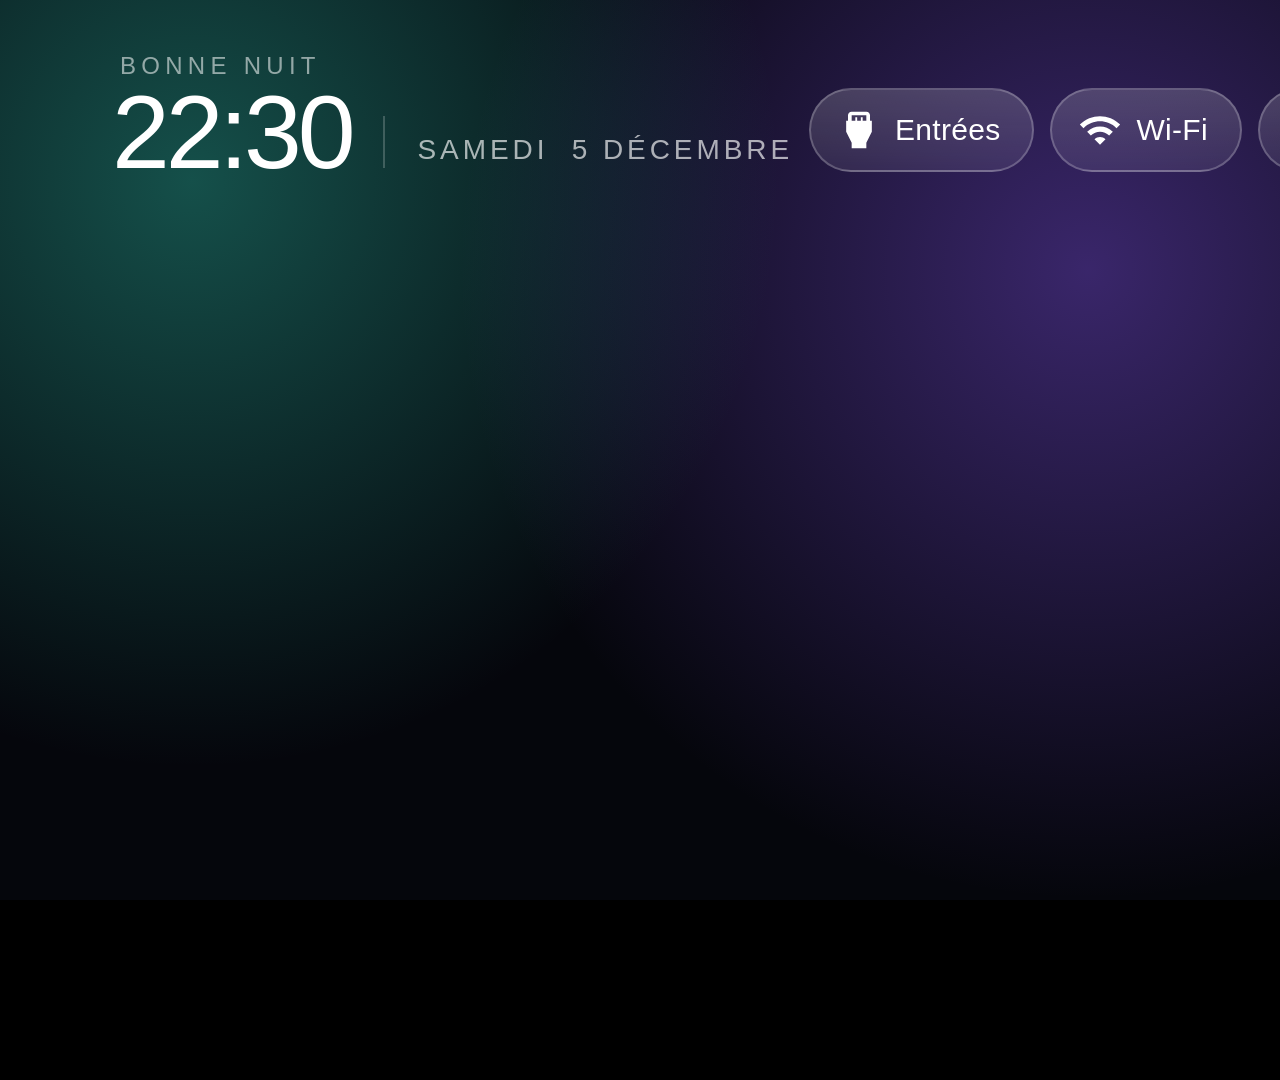
==== app/index.html @ 5684b0a1 "Add root features, themes and French UI for a rooted LG B5 On a TV rooted with Homebrew Channel: - r" ====
<!DOCTYPE html>
<html lang="fr">
<head>
  <meta charset="utf-8">
  <title>Accueil</title>
  <link rel="stylesheet" href="style.css">
</head>
<body>
  <!-- The theme's background, under the glow. -->
  <div id="backdrop"></div>

  <!-- Ambient glow in the colour of the focused dock app; two layers so colours crossfade. -->
  <div id="ambientA" class="ambient"></div>
  <div id="ambientB" class="ambient"></div>

  <!-- Top shelf: the focused dock app's name, above the dock. -->
  <div id="hero"></div>

  <header>
    <div id="leftBlock">
      <div id="greeting"></div>
      <div id="timeRow">
        <span id="clock"></span><span class="divider"></span><span id="date"></span>
      </div>
    </div>
    <div id="topButtons">
      <div class="pill" id="btnInputs">
        <svg viewBox="0 0 24 24"><path d="M18,7V4c0,-1.1 -0.9,-2 -2,-2H8C6.9,2 6,2.9 6,4v3H5v6l3,6v3h8v-3l3,-6V7H18zM8,4h8v3h-2V5h-1v2h-2V5h-1v2H8V4z"/></svg>
        <span>Entrées</span>
      </div>
      <div class="pill" id="btnWifi">
        <svg viewBox="0 0 24 24"><path d="M1,9l2,2c4.97,-4.97 13.030,-4.97 18,0l2,-2C16.93,2.93 7.08,2.93 1,9zM9,17l3,3 3,-3c-1.65,-1.66 -4.34,-1.66 -6,0zM5,13l2,2c2.76,-2.76 7.24,-2.76 10,0l2,-2C15.14,9.14 8.87,9.14 5,13z"/></svg>
        <span id="wifiLabel">Wi-Fi</span>
      </div>
      <div class="pill" id="btnSettings">
        <svg viewBox="0 0 24 24"><path d="M19.14,12.94c0.04,-0.3 0.06,-0.61 0.06,-0.94c0,-0.32 -0.02,-0.64 -0.07,-0.94l2.030,-1.58c0.18,-0.14 0.23,-0.41 0.12,-0.61l-1.92,-3.32c-0.12,-0.22 -0.37,-0.29 -0.59,-0.22l-2.39,0.96c-0.5,-0.38 -1.03,-0.7 -1.62,-0.94L14.4,2.81c-0.04,-0.24 -0.24,-0.41 -0.48,-0.41h-3.84c-0.24,0 -0.43,0.17 -0.47,0.41L9.25,5.35C8.66,5.59 8.12,5.92 7.63,6.29L5.24,5.33c-0.22,-0.08 -0.47,0 -0.59,0.22L2.74,8.87C2.62,9.08 2.66,9.34 2.86,9.48l2.030,1.58C4.84,11.36 4.8,11.69 4.8,12s0.02,0.64 0.07,0.94l-2.030,1.58c-0.18,0.14 -0.23,0.41 -0.12,0.61l1.92,3.32c0.12,0.22 0.37,0.29 0.59,0.22l2.39,-0.96c0.5,0.38 1.03,0.7 1.62,0.94l0.36,2.54c0.05,0.24 0.24,0.41 0.48,0.41h3.84c0.24,0 0.44,-0.17 0.47,-0.41l0.36,-2.54c0.59,-0.24 1.13,-0.56 1.62,-0.94l2.39,0.96c0.22,0.08 0.47,0 0.59,-0.22l1.92,-3.32c0.12,-0.22 0.07,-0.47 -0.12,-0.61L19.14,12.94zM12,15.6c-1.98,0 -3.6,-1.62 -3.6,-3.6s1.62,-3.6 3.6,-3.6s3.6,1.62 3.6,3.6S13.98,15.6 12,15.6z"/></svg>
        <span>Paramètres</span>
      </div>
      <div class="pill" id="btnTheme">
        <svg viewBox="0 0 24 24"><path d="M12,3c-4.97,0 -9,4.03 -9,9s4.03,9 9,9c0.83,0 1.5,-0.67 1.5,-1.5c0,-0.39 -0.15,-0.74 -0.39,-1.01c-0.23,-0.26 -0.38,-0.61 -0.38,-0.99c0,-0.83 0.67,-1.5 1.5,-1.5H16c2.76,0 5,-2.24 5,-5C21,6.58 16.97,3 12,3zM6.5,12C5.67,12 5,11.33 5,10.5S5.67,9 6.5,9S8,9.67 8,10.5S7.330,12 6.5,12zM9.5,8C8.67,8 8,7.33 8,6.5S8.67,5 9.5,5S11,5.67 11,6.5S10.33,8 9.5,8zM14.5,8C13.67,8 13,7.33 13,6.5S13.67,5 14.5,5S16,5.67 16,6.5S15.33,8 14.5,8zM17.5,12c-0.83,0 -1.5,-0.67 -1.5,-1.5S16.67,9 17.5,9S19,9.67 19,10.5S18.33,12 17.5,12z"/></svg>
        <span id="themeLabel">Thème</span>
      </div>
    </div>
  </header>

  <!-- Everything below the header scrolls together: dock band, tiles and the glass highlight. -->
  <div id="viewport">
    <div id="stage">
      <div id="dockBand"></div>
      <div id="tiles"></div>
      <div id="glass"></div>
    </div>
  </div>

  <!-- Dropdown under the Inputs pill. -->
  <div id="inputsPanel" class="hidden"></div>

  <div id="toast"></div>

  <script src="config.js"></script>
  <script src="apps.js"></script>
  <script src="app.js"></script>
</body>
</html>
---- app/style.css ----
/* Sizes are the Android launcher's dp values doubled: webOS renders web apps at 1920x1080. */

@font-face {
  font-family: 'Outfit';
  src: url('fonts/outfit.ttf') format('truetype');
  font-weight: 100 900;
}

* { box-sizing: border-box; margin: 0; padding: 0; }

html, body {
  width: 1920px;
  height: 1080px;
  overflow: hidden;
  background: #000;
  color: #fff;
  font-family: 'Outfit', sans-serif;
  cursor: default;
}

/* ---- ambient glow ---------------------------------------------------------------------------- */

#backdrop {
  position: absolute;
  inset: 0;
  background: #000;
  transition: background 400ms ease;
  pointer-events: none;
}

body.noGlow .ambient { opacity: 0 !important; }

.ambient {
  position: absolute;
  inset: 0;
  opacity: 0;
  transition: opacity 600ms ease;
  pointer-events: none;
}

/* ---- top shelf ------------------------------------------------------------------------------- */

#hero {
  position: absolute;
  left: 136px;
  font-size: 96px;
  font-weight: 300;
  letter-spacing: -0.02em;
  line-height: 1;
  white-space: nowrap;
  opacity: 0;
  transition: opacity 260ms ease, transform 200ms ease;
  pointer-events: none;
}

/* ---- header ---------------------------------------------------------------------------------- */

header {
  position: absolute;
  top: 52px;
  left: 112px;
  right: 112px;
  display: flex;
  justify-content: space-between;
  align-items: flex-end;
  z-index: 3;
  transition: opacity 300ms ease, transform 360ms cubic-bezier(0.25, 0.8, 0.3, 1);
}

/* Below the dock: the header slides away so the grid gets the whole screen. */

#greeting {
  margin-left: 8px;
  color: rgba(255, 255, 255, 0.55);
  font-size: 24px;
  font-weight: 500;
  letter-spacing: 0.22em;
  text-transform: uppercase;
}

#timeRow { display: flex; align-items: flex-end; }

#clock {
  font-size: 104px;
  font-weight: 300;
  letter-spacing: -0.04em;
  line-height: 1;
}

.divider {
  width: 2px;
  height: 52px;
  margin: 0 32px 16px;
  background: rgba(255, 255, 255, 0.2);
}

#date {
  margin-bottom: 18px;
  color: rgba(255, 255, 255, 0.65);
  font-size: 28px;
  font-weight: 400;
  letter-spacing: 0.14em;
  text-transform: uppercase;
  white-space: pre;
}

#topButtons { display: flex; margin-bottom: 12px; }

/* Frosted pill, tvOS style. */
.pill {
  display: flex;
  align-items: center;
  height: 84px;
  margin-left: 16px;
  padding: 0 32px 0 26px;
  border-radius: 42px;
  border: 2px solid rgba(255, 255, 255, 0.22);
  background: linear-gradient(180deg, rgba(255, 255, 255, 0.18), rgba(255, 255, 255, 0.08));
  color: #fff;
  font-size: 30px;
  font-weight: 500;
  letter-spacing: 0.01em;
  white-space: nowrap;
  transition: background 160ms ease, color 160ms ease, transform 200ms ease;
}

.pill svg { width: 44px; height: 44px; margin-right: 14px; fill: currentColor; }

.pill.focused {
  background: rgba(255, 255, 255, 0.96);
  border-color: transparent;
  color: #000;
  transform: scale(1.04);
}

/* ---- grid ------------------------------------------------------------------------------------ */

#viewport {
  position: absolute;
  inset: 0;
  overflow: hidden;
}

#stage {
  position: absolute;
  inset: 0;
  transition: transform 420ms cubic-bezier(0.25, 0.8, 0.3, 1);
}

/* The tvOS lighter band behind the dock row. */
#dockBand {
  position: absolute;
  border-radius: 52px;
  background: #141416;
  border: 2px solid rgba(255, 255, 255, 0.12);
}

.item {
  position: absolute;
  width: var(--tile-w, 360px);
  opacity: 0;
  transform: translateY(24px);
  transition: opacity 400ms ease, transform 400ms cubic-bezier(0.2, 0.8, 0.3, 1),
    left 320ms cubic-bezier(0.25, 0.8, 0.3, 1), top 320ms cubic-bezier(0.25, 0.8, 0.3, 1);
}

.item.shown { opacity: 1; transform: none; }

.item.dock .name { display: none; }

/* Rearranging: the held tile wiggles and floats above the others; the glass steps aside. */
.item.moving { z-index: 2; }

.item.moving .card {
  box-shadow: 0 24px 48px rgba(0, 0, 0, 0.6);
  animation: wiggle 240ms ease-in-out infinite alternate;
}

@keyframes wiggle {
  from { transform: scale(1.1) rotate(-1.2deg); }
  to { transform: scale(1.1) rotate(1.2deg); }
}

body.editing #glass { opacity: 0 !important; }

.card {
  position: relative;
  width: var(--tile-w, 360px);
  height: var(--tile-h, 202px);
  border-radius: 32px;
  overflow: hidden;
  background: #1c1c1e;
  transition: transform 180ms ease;
}

/* Faint rim so black tiles (Apple TV) still read against the black page. */
.card::after {
  content: '';
  position: absolute;
  inset: 0;
  border-radius: 32px;
  box-shadow: inset 0 0 0 2px rgba(255, 255, 255, 0.1);
}

.item.focused .card {
  transform: scale(1.1);
  transition: transform 260ms cubic-bezier(0.34, 1.6, 0.5, 1);
}

.card img {
  position: absolute;
  top: 0;
  left: 50%;
  height: 100%;
  transform: translateX(-50%);
}

/* Transparent system icons: smaller glyph, centred. */
.card.glyph img {
  top: 50%;
  height: 62%;
  transform: translate(-50%, -50%);
}

.name {
  height: 44px;
  margin-top: 14px;
  color: rgba(255, 255, 255, 0.95);
  font-size: 28px;
  font-weight: 500;
  letter-spacing: 0.02em;
  text-align: center;
  white-space: nowrap;
  overflow: hidden;
  text-overflow: ellipsis;
  opacity: 0;
  transform: translateY(-12px);
  transition: opacity 220ms ease, transform 220ms ease;
}

.item.focused .name { opacity: 1; transform: translateY(8px); }

/* The single floating glass highlight that springs between tiles. */
#glass {
  position: absolute;
  left: 0;
  top: 0;
  border-radius: 47px;
  border: 3px solid rgba(255, 255, 255, 0.8);
  background: linear-gradient(180deg, rgba(255, 255, 255, 0.24), rgba(255, 255, 255, 0.07));
  box-shadow: 0 0 4px 2px rgba(255, 255, 255, 0.19), 0 0 12px 4px rgba(255, 255, 255, 0.08);
  overflow: hidden;
  opacity: 0;
  pointer-events: none;
  transition: opacity 180ms ease, transform 520ms cubic-bezier(0.3, 1.35, 0.45, 1);
}

/* Bright top specular. */
#glass::before {
  content: '';
  position: absolute;
  left: 0;
  right: 0;
  top: 0;
  height: 45%;
  background: linear-gradient(180deg, rgba(255, 255, 255, 0.4), rgba(255, 255, 255, 0));
}

/* ---- inputs dropdown ------------------------------------------------------------------------- */

#inputsPanel {
  position: absolute;
  z-index: 5;
  padding: 16px;
  border-radius: 40px;
  border: 2px solid rgba(255, 255, 255, 0.2);
  background: linear-gradient(180deg, rgba(42, 42, 46, 0.95), rgba(22, 22, 24, 0.96));
  transform-origin: top;
  transition: opacity 220ms ease, transform 220ms cubic-bezier(0.2, 0.8, 0.3, 1);
}

#inputsPanel.hidden { opacity: 0; transform: translateY(-16px) scaleY(0.92); pointer-events: none; }

.inputRow {
  display: flex;
  align-items: center;
  height: 84px;
  padding: 0 24px;
  border-radius: 24px;
  font-size: 30px;
  font-weight: 500;
  white-space: nowrap;
}

.inputRow svg { width: 40px; height: 40px; margin-right: 20px; fill: currentColor; }

.inputRow.focused { background: rgba(255, 255, 255, 0.96); color: #000; }

.separator { height: 2px; margin: 12px 24px; background: rgba(255, 255, 255, 0.12); }

/* ---- toast ----------------------------------------------------------------------------------- */

#toast {
  position: absolute;
  left: 50%;
  bottom: 80px;
  padding: 20px 40px;
  border-radius: 40px;
  background: rgba(40, 40, 44, 0.95);
  font-size: 28px;
  opacity: 0;
  transform: translateX(-50%);
  transition: opacity 200ms ease;
  z-index: 6;
}

#toast.shown { opacity: 1; }
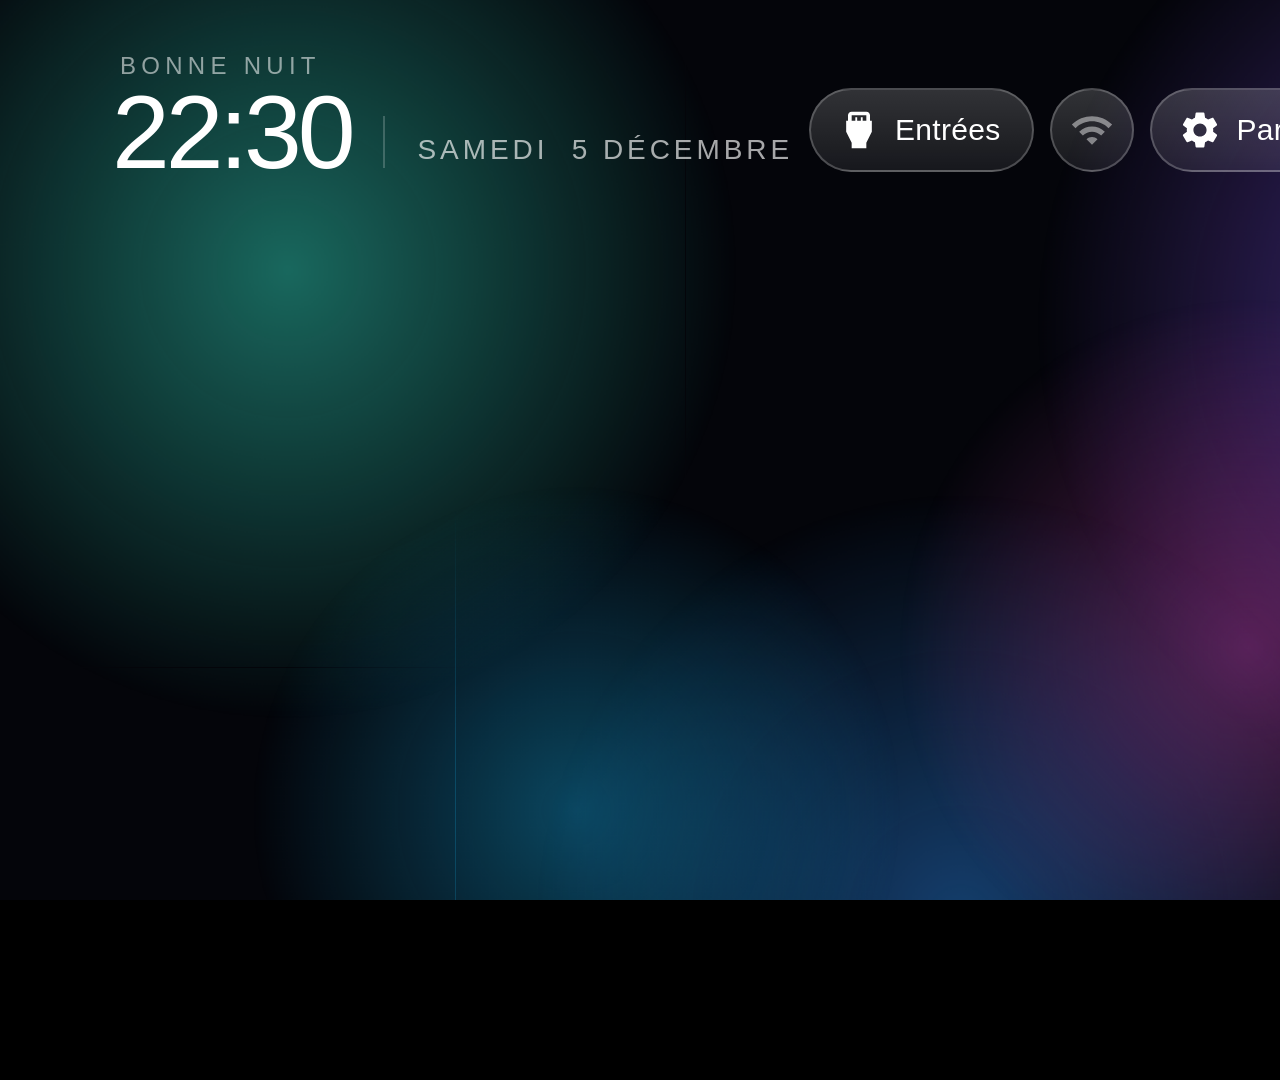
==== commit 66dd64e3: "Add ambient lights control, blank the pointer on Home, fix dropped root calls lights.js drives Hyper" ====
--- a/app/index.html
+++ b/app/index.html
@@ -28,7 +28,7 @@
         <svg viewBox="0 0 24 24"><path d="M18,7V4c0,-1.1 -0.9,-2 -2,-2H8C6.9,2 6,2.9 6,4v3H5v6l3,6v3h8v-3l3,-6V7H18zM8,4h8v3h-2V5h-1v2h-2V5h-1v2H8V4z"/></svg>
         <span>Entrées</span>
       </div>
-      <div class="pill" id="btnWifi">
+      <div class="pill round" id="btnWifi">
         <svg viewBox="0 0 24 24"><path d="M1,9l2,2c4.97,-4.97 13.030,-4.97 18,0l2,-2C16.93,2.93 7.08,2.93 1,9zM9,17l3,3 3,-3c-1.65,-1.66 -4.34,-1.66 -6,0zM5,13l2,2c2.76,-2.76 7.24,-2.76 10,0l2,-2C15.14,9.14 8.87,9.14 5,13z"/></svg>
         <span id="wifiLabel">Wi-Fi</span>
       </div>
@@ -40,15 +40,17 @@
         <svg viewBox="0 0 24 24"><path d="M12,3c-4.97,0 -9,4.03 -9,9s4.03,9 9,9c0.83,0 1.5,-0.67 1.5,-1.5c0,-0.39 -0.15,-0.74 -0.39,-1.01c-0.23,-0.26 -0.38,-0.61 -0.38,-0.99c0,-0.83 0.67,-1.5 1.5,-1.5H16c2.76,0 5,-2.24 5,-5C21,6.58 16.97,3 12,3zM6.5,12C5.67,12 5,11.33 5,10.5S5.67,9 6.5,9S8,9.67 8,10.5S7.330,12 6.5,12zM9.5,8C8.67,8 8,7.33 8,6.5S8.67,5 9.5,5S11,5.67 11,6.5S10.33,8 9.5,8zM14.5,8C13.67,8 13,7.33 13,6.5S13.67,5 14.5,5S16,5.67 16,6.5S15.33,8 14.5,8zM17.5,12c-0.83,0 -1.5,-0.67 -1.5,-1.5S16.67,9 17.5,9S19,9.67 19,10.5S18.33,12 17.5,12z"/></svg>
         <span id="themeLabel">Thème</span>
       </div>
+      <div class="pill round" id="btnLights" title="Éclairage d'ambiance">
+        <svg viewBox="0 0 24 24"><path d="M9,21c0,0.55 0.45,1 1,1h4c0.55,0 1,-0.45 1,-1v-1H9V21zM12,2C8.14,2 5,5.14 5,9c0,2.38 1.19,4.47 3,5.74V17c0,0.55 0.45,1 1,1h6c0.55,0 1,-0.45 1,-1v-2.26c1.81,-1.27 3,-3.36 3,-5.74C19,5.14 15.86,2 12,2z"/></svg>
+      </div>
     </div>
   </header>
 
-  <!-- Everything below the header scrolls together: dock band, tiles and the glass highlight. -->
+  <!-- Everything below the header scrolls together: dock band and tiles. -->
   <div id="viewport">
     <div id="stage">
       <div id="dockBand"></div>
       <div id="tiles"></div>
-      <div id="glass"></div>
     </div>
   </div>
 
--- a/app/style.css
+++ b/app/style.css
@@ -23,10 +23,56 @@
 #backdrop {
   position: absolute;
   inset: 0;
+  overflow: hidden;
   background: #000;
   transition: background 400ms ease;
   pointer-events: none;
 }
+
+/* Theme halos drifting and fading in and out, like an aurora. Only transform and opacity animate,
+   on half-size textures scaled 2x, so the TV's GPU composites them without repainting. The
+   animation of each halo is set from config.js. */
+.blob {
+  position: absolute;
+  transform: scale(2);
+  will-change: transform, opacity;
+}
+
+body.away .blob { animation-play-state: paused; }
+
+@keyframes drift-1 {
+  0% { transform: translate(0, 0) scale(2); }
+  33% { transform: translate(420px, 160px) scale(2.4); }
+  66% { transform: translate(150px, -220px) scale(1.7); }
+  100% { transform: translate(-300px, 80px) scale(2.2); }
+}
+
+@keyframes drift-2 {
+  0% { transform: translate(0, 0) scale(2); }
+  33% { transform: translate(-450px, 200px) scale(1.8); }
+  66% { transform: translate(-120px, -180px) scale(2.5); }
+  100% { transform: translate(300px, 120px) scale(2); }
+}
+
+@keyframes drift-3 {
+  0% { transform: translate(0, 0) scale(2); }
+  33% { transform: translate(380px, -250px) scale(2.3); }
+  66% { transform: translate(-350px, -120px) scale(1.8); }
+  100% { transform: translate(100px, -300px) scale(2.4); }
+}
+
+@keyframes drift-4 {
+  0% { transform: translate(0, 0) scale(2); }
+  33% { transform: translate(-300px, -220px) scale(1.7); }
+  66% { transform: translate(350px, 180px) scale(2.4); }
+  100% { transform: translate(-150px, 250px) scale(2); }
+}
+
+@keyframes fade {
+  0% { opacity: 0.15; }
+  100% { opacity: 1; }
+}
+
 
 body.noGlow .ambient { opacity: 0 !important; }
 
@@ -126,6 +172,15 @@
 
 .pill svg { width: 44px; height: 44px; margin-right: 14px; fill: currentColor; }
 
+/* Icon-only pills: Wi-Fi (network name as tooltip) and the ambient lights switch, amber while the
+   lights follow the picture. Dimmed while off. */
+.pill.round { width: 84px; padding: 0; justify-content: center; }
+.pill.round span { display: none; }
+.pill.round svg { margin: 0; opacity: 0.45; transition: opacity 200ms ease, fill 200ms ease; }
+#btnWifi.on svg { opacity: 1; }
+#btnLights.on svg { opacity: 1; fill: #ffc861; }
+#btnLights.on.focused svg { fill: #d48a00; }
+
 .pill.focused {
   background: rgba(255, 255, 255, 0.96);
   border-color: transparent;
@@ -168,7 +223,7 @@
 
 .item.dock .name { display: none; }
 
-/* Rearranging: the held tile wiggles and floats above the others; the glass steps aside. */
+/* Rearranging: the held tile wiggles and floats above the others. */
 .item.moving { z-index: 2; }
 
 .item.moving .card {
@@ -181,7 +236,6 @@
   to { transform: scale(1.1) rotate(1.2deg); }
 }
 
-body.editing #glass { opacity: 0 !important; }
 
 .card {
   position: relative;
@@ -190,8 +244,43 @@
   border-radius: 32px;
   overflow: hidden;
   background: #1c1c1e;
-  transition: transform 180ms ease;
-}
+  transform: perspective(900px) rotateX(var(--tilt-x, 0deg)) rotateY(var(--tilt-y, 0deg));
+  /* Only transform and opacity animate, which the TV's GPU composites without repainting. The
+     overshoot gives the lift and the tilt their spring. */
+  transition: transform 420ms cubic-bezier(0.2, 0.9, 0.3, 1.25);
+  will-change: transform;
+}
+
+/* Light sheen across the top of the focused tile, faded in. */
+.card::before {
+  content: '';
+  position: absolute;
+  inset: 0;
+  z-index: 1;
+  background: radial-gradient(120% 90% at 50% -10%, rgba(255, 255, 255, 0.32),
+    rgba(255, 255, 255, 0.06) 45%, rgba(255, 255, 255, 0) 70%);
+  opacity: 0;
+  transition: opacity 260ms ease;
+  pointer-events: none;
+}
+
+/* The lift shadow: drawn once under every tile and only faded in, never re-blurred. */
+.item::before {
+  content: '';
+  position: absolute;
+  left: 0;
+  top: 0;
+  width: var(--tile-w, 360px);
+  height: var(--tile-h, 202px);
+  border-radius: 32px;
+  box-shadow: 0 36px 64px rgba(0, 0, 0, 0.6), 0 12px 24px rgba(0, 0, 0, 0.4);
+  opacity: 0;
+  transform: translateY(-6px) scale(1.12);
+  transition: opacity 320ms ease;
+  will-change: opacity;
+}
+
+.item.focused::before { opacity: 1; }
 
 /* Faint rim so black tiles (Apple TV) still read against the black page. */
 .card::after {
@@ -202,10 +291,15 @@
   box-shadow: inset 0 0 0 2px rgba(255, 255, 255, 0.1);
 }
 
+/* Focus, tvOS style: the tile itself lifts off the page. */
+.item.focused { z-index: 1; }
+
 .item.focused .card {
-  transform: scale(1.1);
-  transition: transform 260ms cubic-bezier(0.34, 1.6, 0.5, 1);
-}
+  transform: perspective(900px) translateY(-6px) scale(1.12)
+    rotateX(var(--tilt-x, 0deg)) rotateY(var(--tilt-y, 0deg));
+}
+
+.item.focused .card::before { opacity: 1; }
 
 .card img {
   position: absolute;
@@ -240,32 +334,6 @@
 
 .item.focused .name { opacity: 1; transform: translateY(8px); }
 
-/* The single floating glass highlight that springs between tiles. */
-#glass {
-  position: absolute;
-  left: 0;
-  top: 0;
-  border-radius: 47px;
-  border: 3px solid rgba(255, 255, 255, 0.8);
-  background: linear-gradient(180deg, rgba(255, 255, 255, 0.24), rgba(255, 255, 255, 0.07));
-  box-shadow: 0 0 4px 2px rgba(255, 255, 255, 0.19), 0 0 12px 4px rgba(255, 255, 255, 0.08);
-  overflow: hidden;
-  opacity: 0;
-  pointer-events: none;
-  transition: opacity 180ms ease, transform 520ms cubic-bezier(0.3, 1.35, 0.45, 1);
-}
-
-/* Bright top specular. */
-#glass::before {
-  content: '';
-  position: absolute;
-  left: 0;
-  right: 0;
-  top: 0;
-  height: 45%;
-  background: linear-gradient(180deg, rgba(255, 255, 255, 0.4), rgba(255, 255, 255, 0));
-}
-
 /* ---- inputs dropdown ------------------------------------------------------------------------- */
 
 #inputsPanel {
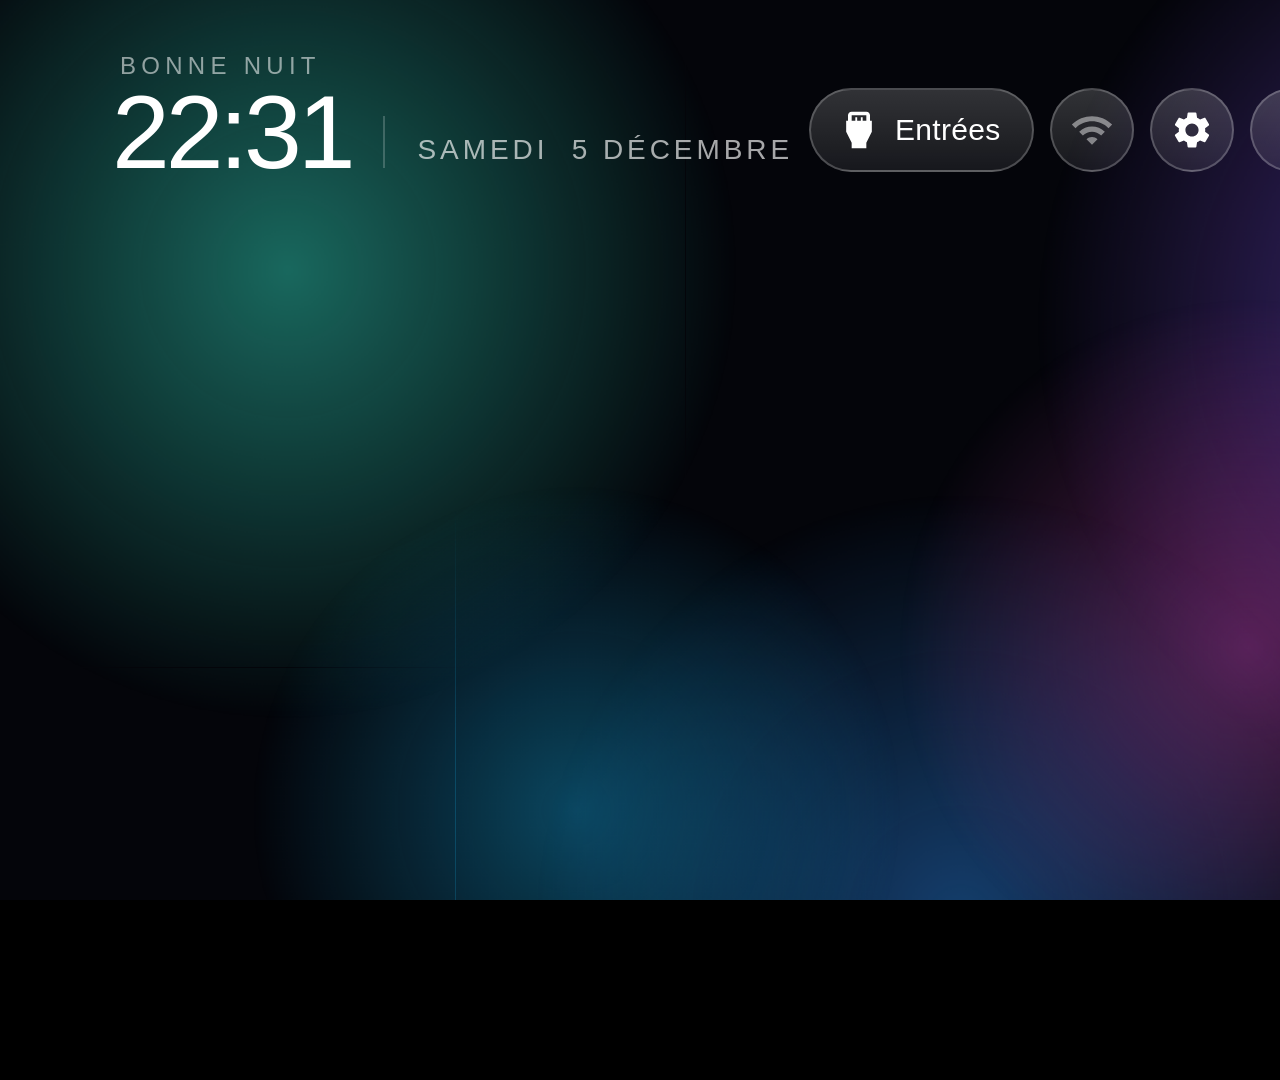
==== commit dc6cb8e2: "Add a TV position switch (Chambre / Salon) for the ambient lights The TV hangs on a swivel arm and f" ====
--- a/app/index.html
+++ b/app/index.html
@@ -32,13 +32,17 @@
         <svg viewBox="0 0 24 24"><path d="M1,9l2,2c4.97,-4.97 13.030,-4.97 18,0l2,-2C16.93,2.93 7.08,2.93 1,9zM9,17l3,3 3,-3c-1.65,-1.66 -4.34,-1.66 -6,0zM5,13l2,2c2.76,-2.76 7.24,-2.76 10,0l2,-2C15.14,9.14 8.87,9.14 5,13z"/></svg>
         <span id="wifiLabel">Wi-Fi</span>
       </div>
-      <div class="pill" id="btnSettings">
+      <div class="pill round" id="btnSettings" title="Paramètres">
         <svg viewBox="0 0 24 24"><path d="M19.14,12.94c0.04,-0.3 0.06,-0.61 0.06,-0.94c0,-0.32 -0.02,-0.64 -0.07,-0.94l2.030,-1.58c0.18,-0.14 0.23,-0.41 0.12,-0.61l-1.92,-3.32c-0.12,-0.22 -0.37,-0.29 -0.59,-0.22l-2.39,0.96c-0.5,-0.38 -1.03,-0.7 -1.62,-0.94L14.4,2.81c-0.04,-0.24 -0.24,-0.41 -0.48,-0.41h-3.84c-0.24,0 -0.43,0.17 -0.47,0.41L9.25,5.35C8.66,5.59 8.12,5.92 7.63,6.29L5.24,5.33c-0.22,-0.08 -0.47,0 -0.59,0.22L2.74,8.87C2.62,9.08 2.66,9.34 2.86,9.48l2.030,1.58C4.84,11.36 4.8,11.69 4.8,12s0.02,0.64 0.07,0.94l-2.030,1.58c-0.18,0.14 -0.23,0.41 -0.12,0.61l1.92,3.32c0.12,0.22 0.37,0.29 0.59,0.22l2.39,-0.96c0.5,0.38 1.03,0.7 1.62,0.94l0.36,2.54c0.05,0.24 0.24,0.41 0.48,0.41h3.84c0.24,0 0.44,-0.17 0.47,-0.41l0.36,-2.54c0.59,-0.24 1.13,-0.56 1.62,-0.94l2.39,0.96c0.22,0.08 0.47,0 0.59,-0.22l1.92,-3.32c0.12,-0.22 0.07,-0.47 -0.12,-0.61L19.14,12.94zM12,15.6c-1.98,0 -3.6,-1.62 -3.6,-3.6s1.62,-3.6 3.6,-3.6s3.6,1.62 3.6,3.6S13.98,15.6 12,15.6z"/></svg>
         <span>Paramètres</span>
       </div>
       <div class="pill" id="btnTheme">
         <svg viewBox="0 0 24 24"><path d="M12,3c-4.97,0 -9,4.03 -9,9s4.03,9 9,9c0.83,0 1.5,-0.67 1.5,-1.5c0,-0.39 -0.15,-0.74 -0.39,-1.01c-0.23,-0.26 -0.38,-0.61 -0.38,-0.99c0,-0.83 0.67,-1.5 1.5,-1.5H16c2.76,0 5,-2.24 5,-5C21,6.58 16.97,3 12,3zM6.5,12C5.67,12 5,11.33 5,10.5S5.67,9 6.5,9S8,9.67 8,10.5S7.330,12 6.5,12zM9.5,8C8.67,8 8,7.33 8,6.5S8.67,5 9.5,5S11,5.67 11,6.5S10.33,8 9.5,8zM14.5,8C13.67,8 13,7.33 13,6.5S13.67,5 14.5,5S16,5.67 16,6.5S15.33,8 14.5,8zM17.5,12c-0.83,0 -1.5,-0.67 -1.5,-1.5S16.67,9 17.5,9S19,9.67 19,10.5S18.33,12 17.5,12z"/></svg>
         <span id="themeLabel">Thème</span>
+      </div>
+      <div class="pill" id="btnPosition" title="Position de la TV">
+        <svg viewBox="0 0 24 24"><path d="M6.99,11L3,15l3.99,4v-3H14v-2H6.99V11zM21,9l-3.99,-4v3H10v2h7.01v3L21,9z"/></svg>
+        <span id="positionLabel">Chambre</span>
       </div>
       <div class="pill round" id="btnLights" title="Éclairage d'ambiance">
         <svg viewBox="0 0 24 24"><path d="M9,21c0,0.55 0.45,1 1,1h4c0.55,0 1,-0.45 1,-1v-1H9V21zM12,2C8.14,2 5,5.14 5,9c0,2.38 1.19,4.47 3,5.74V17c0,0.55 0.45,1 1,1h6c0.55,0 1,-0.45 1,-1v-2.26c1.81,-1.27 3,-3.36 3,-5.74C19,5.14 15.86,2 12,2z"/></svg>
--- a/app/style.css
+++ b/app/style.css
@@ -176,7 +176,8 @@
    lights follow the picture. Dimmed while off. */
 .pill.round { width: 84px; padding: 0; justify-content: center; }
 .pill.round span { display: none; }
-.pill.round svg { margin: 0; opacity: 0.45; transition: opacity 200ms ease, fill 200ms ease; }
+.pill.round svg { margin: 0; transition: opacity 200ms ease, fill 200ms ease; }
+#btnWifi svg, #btnLights svg { opacity: 0.45; }
 #btnWifi.on svg { opacity: 1; }
 #btnLights.on svg { opacity: 1; fill: #ffc861; }
 #btnLights.on.focused svg { fill: #d48a00; }
